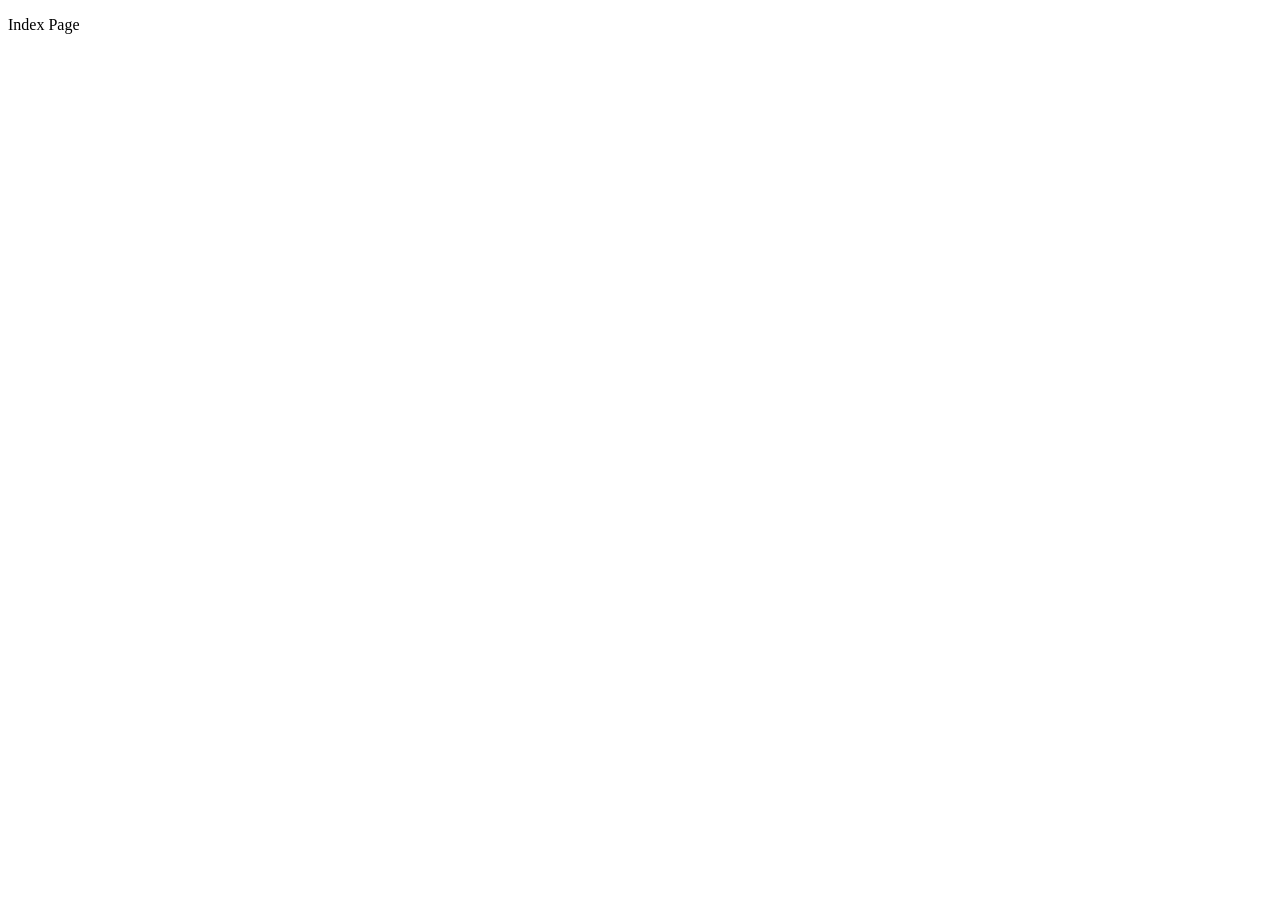
==== pages/index.html @ 057b3dd6 "Add routing" ====
<!DOCTYPE html>
<html lang="en">
<head>
    <meta charset="UTF-8">
    <meta name="viewport" content="width=device-width, initial-scale=1.0">
    <title>Index</title>
</head>
<body>
    <p>
        Index Page
    </p>
</body>
</html>
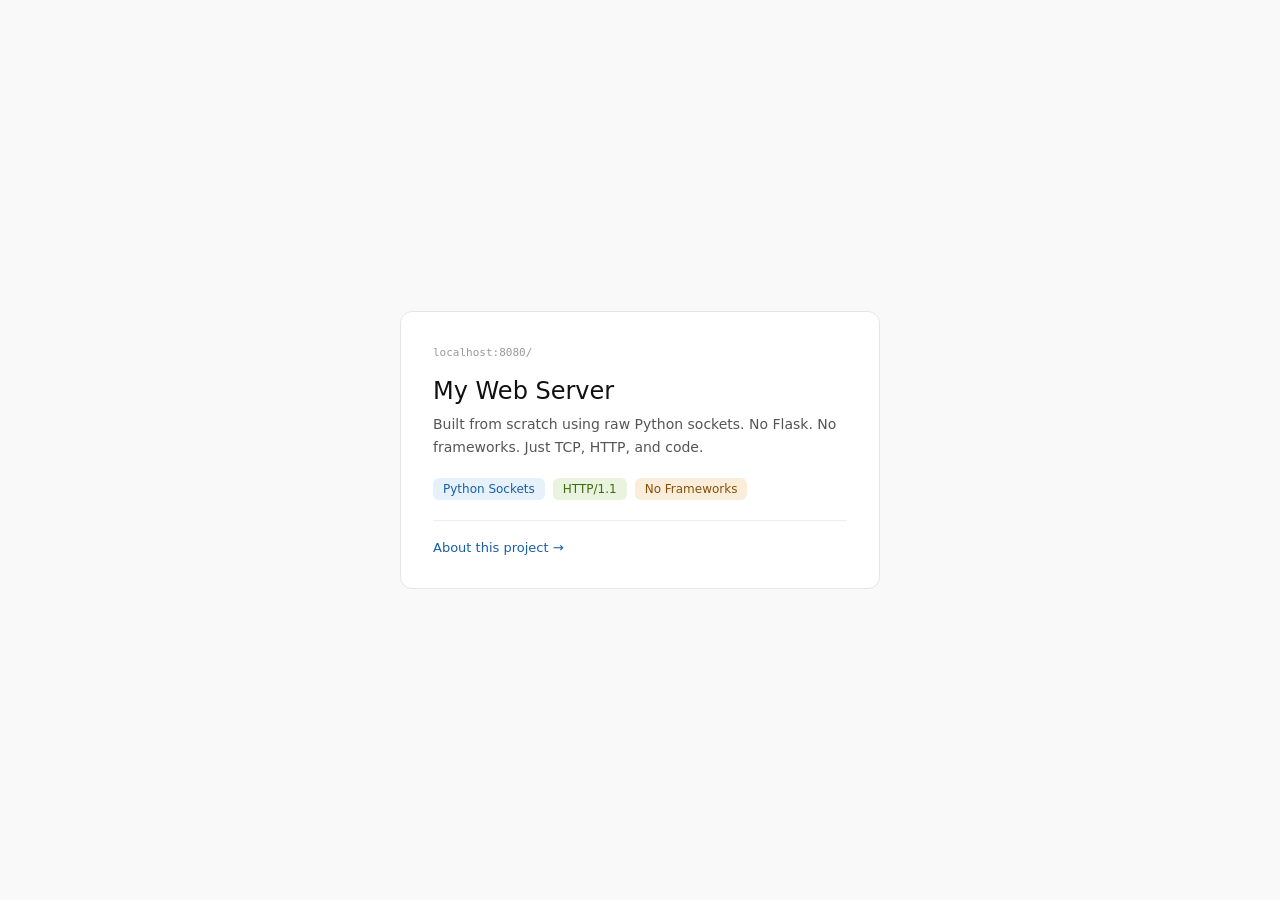
==== commit 23b7f81f: "Update Pages" ====
--- a/pages/index.html
+++ b/pages/index.html
@@ -1,13 +1,38 @@
 <!DOCTYPE html>
 <html lang="en">
 <head>
-    <meta charset="UTF-8">
-    <meta name="viewport" content="width=device-width, initial-scale=1.0">
-    <title>Index</title>
+  <meta charset="UTF-8">
+  <meta name="viewport" content="width=device-width, initial-scale=1.0">
+  <title>My Web Server</title>
+  <style>
+    * { margin: 0; padding: 0; box-sizing: border-box; }
+    body { font-family: system-ui, sans-serif; background: #f9f9f9; color: #111; display: flex; justify-content: center; align-items: center; min-height: 100vh; }
+    .card { background: white; border: 1px solid #e5e5e5; border-radius: 12px; padding: 2rem; max-width: 480px; width: 90%; }
+    .label { font-size: 11px; color: #999; font-family: monospace; margin-bottom: 1rem; }
+    h1 { font-size: 24px; font-weight: 500; margin-bottom: 0.5rem; }
+    p { font-size: 14px; color: #555; line-height: 1.6; margin-bottom: 1.25rem; }
+    .tags { display: flex; gap: 8px; flex-wrap: wrap; margin-bottom: 1.25rem; }
+    .tag { font-size: 12px; padding: 4px 10px; border-radius: 6px; }
+    .tag-blue { background: #e6f1fb; color: #185fa5; }
+    .tag-green { background: #eaf3de; color: #3b6d11; }
+    .tag-amber { background: #faeeda; color: #854f0b; }
+    .divider { border-top: 1px solid #eee; padding-top: 1rem; }
+    a { font-size: 13px; color: #185fa5; text-decoration: none; }
+  </style>
 </head>
 <body>
-    <p>
-        Index Page
-    </p>
+  <div class="card">
+    <p class="label">localhost:8080/</p>
+    <h1>My Web Server</h1>
+    <p>Built from scratch using raw Python sockets. No Flask. No frameworks. Just TCP, HTTP, and code.</p>
+    <div class="tags">
+      <span class="tag tag-blue">Python Sockets</span>
+      <span class="tag tag-green">HTTP/1.1</span>
+      <span class="tag tag-amber">No Frameworks</span>
+    </div>
+    <div class="divider">
+      <a href="/about">About this project →</a>
+    </div>
+  </div>
 </body>
 </html>
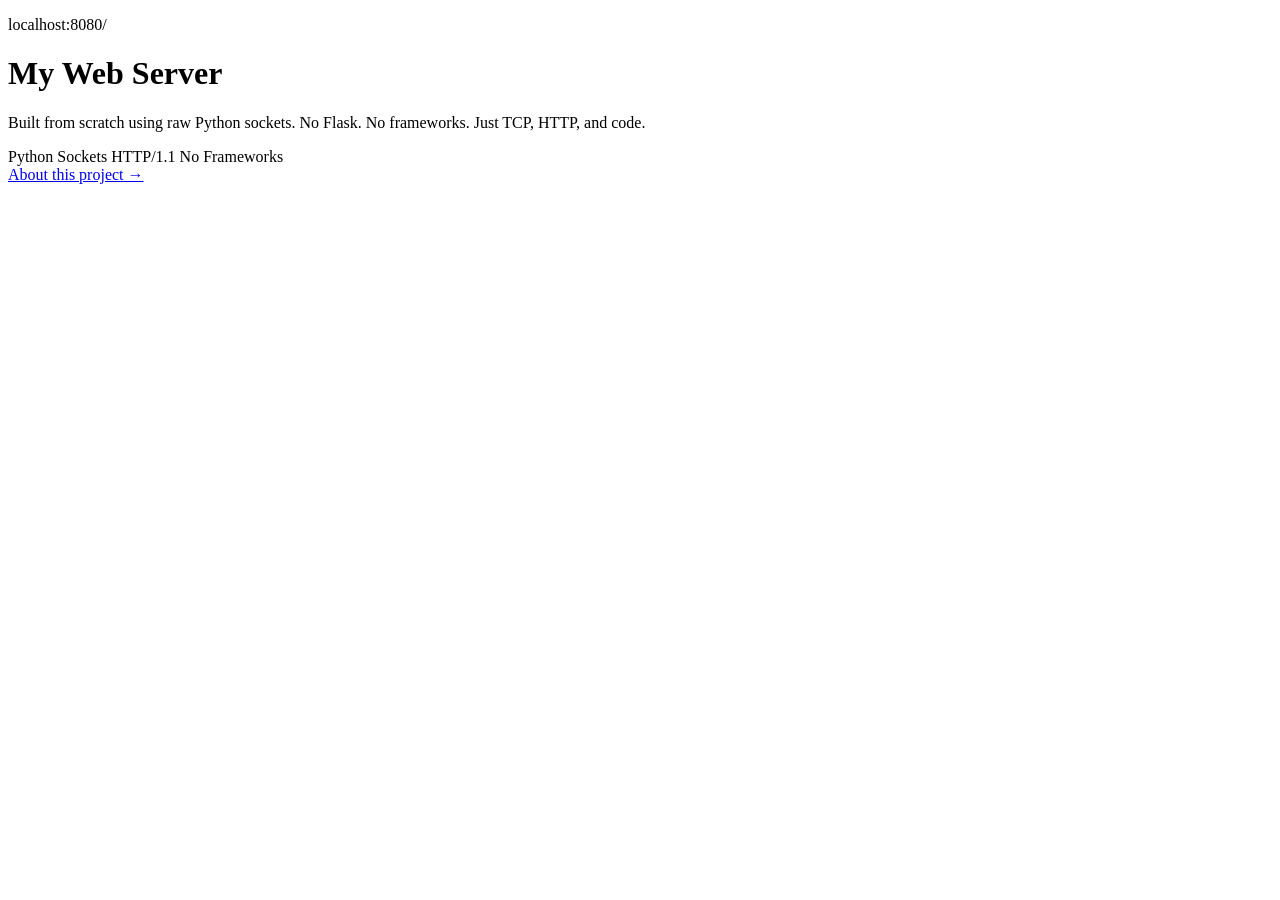
==== commit efba08a8: "Server Static Files" ====
--- a/pages/index.html
+++ b/pages/index.html
@@ -4,21 +4,7 @@
   <meta charset="UTF-8">
   <meta name="viewport" content="width=device-width, initial-scale=1.0">
   <title>My Web Server</title>
-  <style>
-    * { margin: 0; padding: 0; box-sizing: border-box; }
-    body { font-family: system-ui, sans-serif; background: #f9f9f9; color: #111; display: flex; justify-content: center; align-items: center; min-height: 100vh; }
-    .card { background: white; border: 1px solid #e5e5e5; border-radius: 12px; padding: 2rem; max-width: 480px; width: 90%; }
-    .label { font-size: 11px; color: #999; font-family: monospace; margin-bottom: 1rem; }
-    h1 { font-size: 24px; font-weight: 500; margin-bottom: 0.5rem; }
-    p { font-size: 14px; color: #555; line-height: 1.6; margin-bottom: 1.25rem; }
-    .tags { display: flex; gap: 8px; flex-wrap: wrap; margin-bottom: 1.25rem; }
-    .tag { font-size: 12px; padding: 4px 10px; border-radius: 6px; }
-    .tag-blue { background: #e6f1fb; color: #185fa5; }
-    .tag-green { background: #eaf3de; color: #3b6d11; }
-    .tag-amber { background: #faeeda; color: #854f0b; }
-    .divider { border-top: 1px solid #eee; padding-top: 1rem; }
-    a { font-size: 13px; color: #185fa5; text-decoration: none; }
-  </style>
+  <link rel="stylesheet" href="/style.css">
 </head>
 <body>
   <div class="card">
